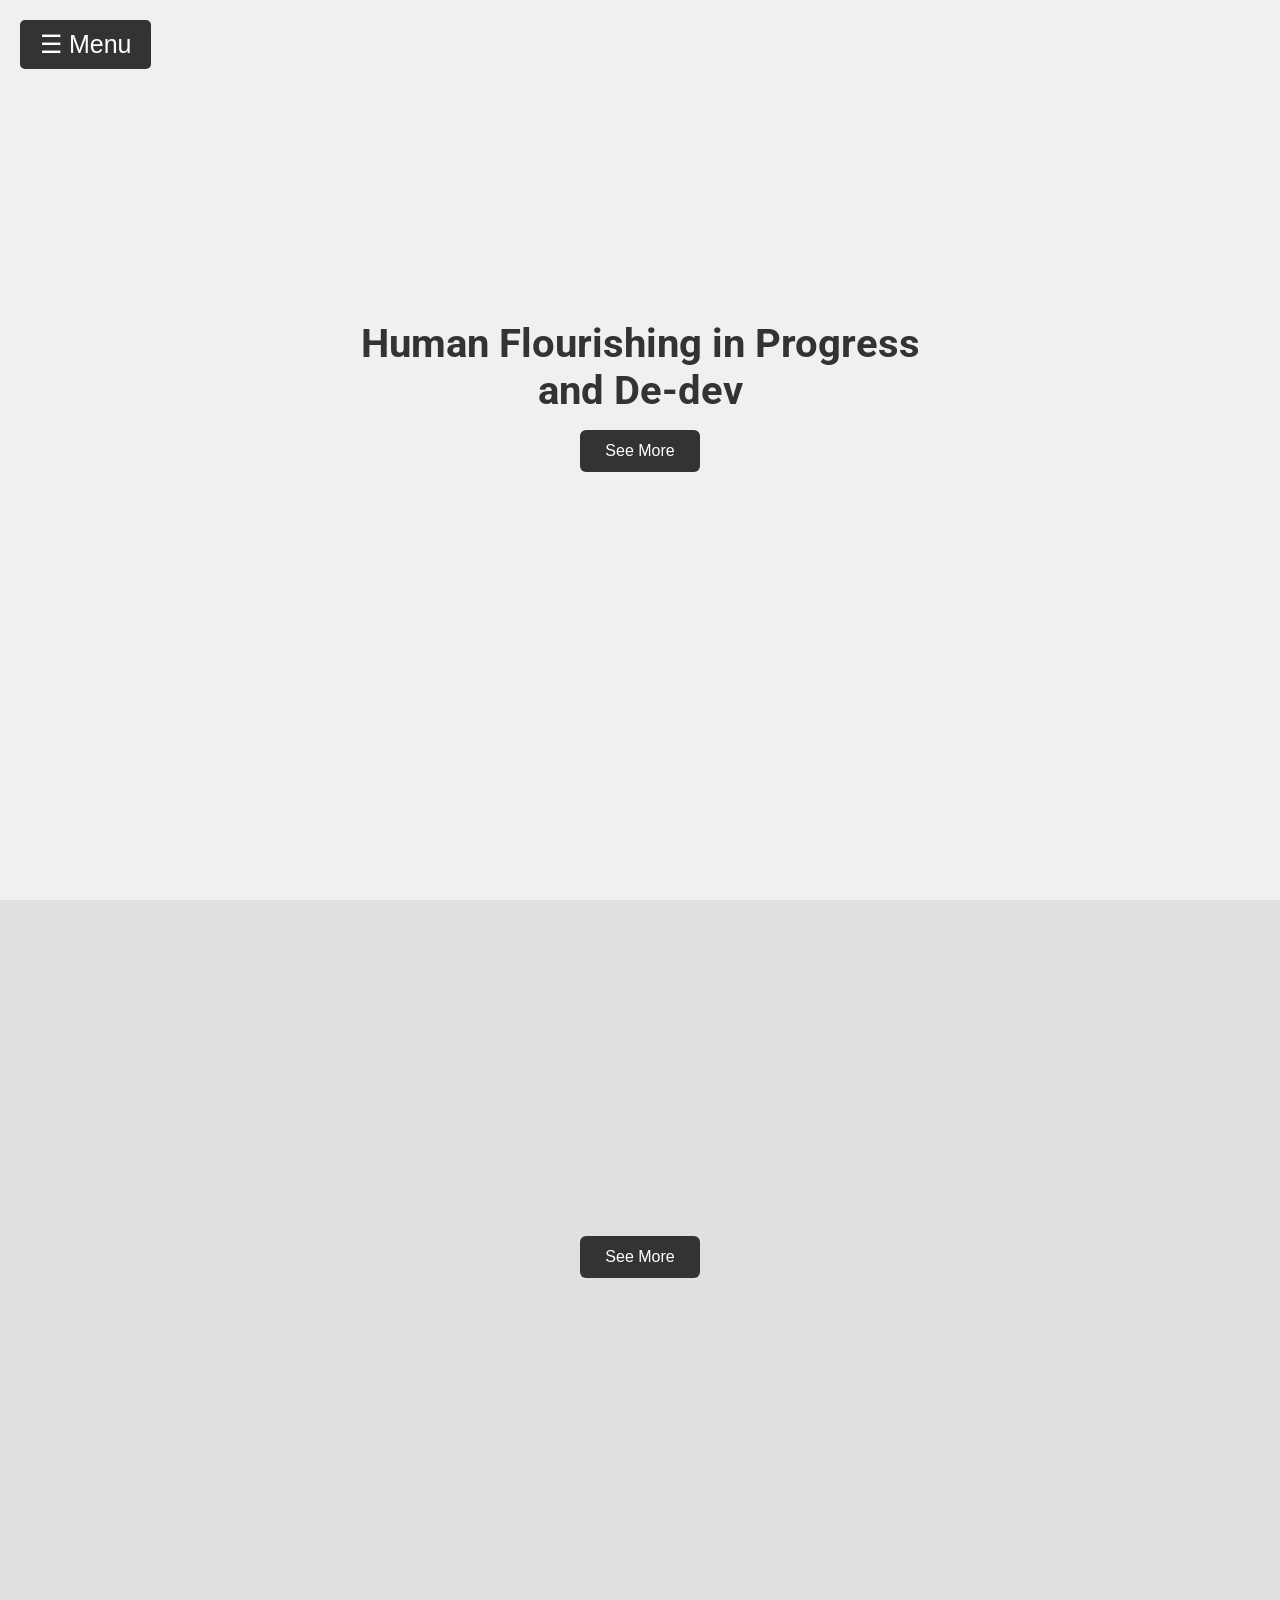
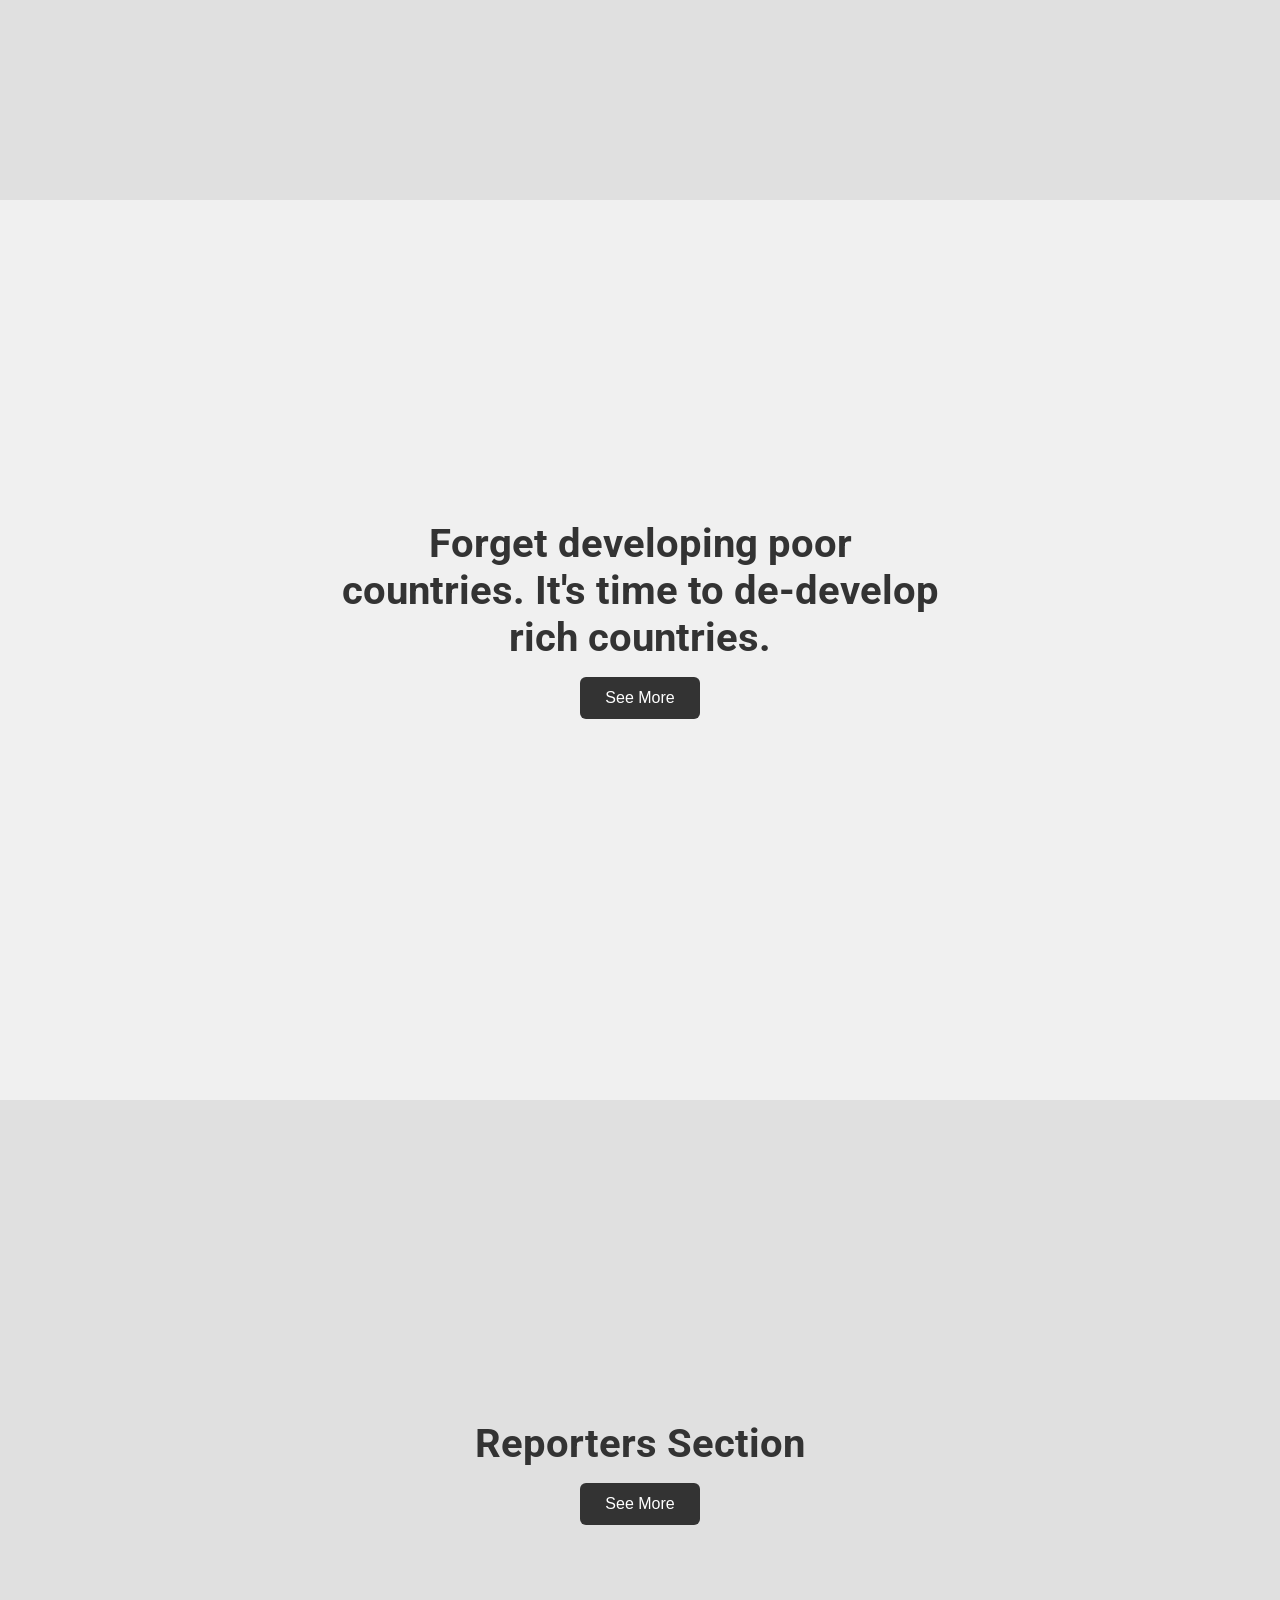
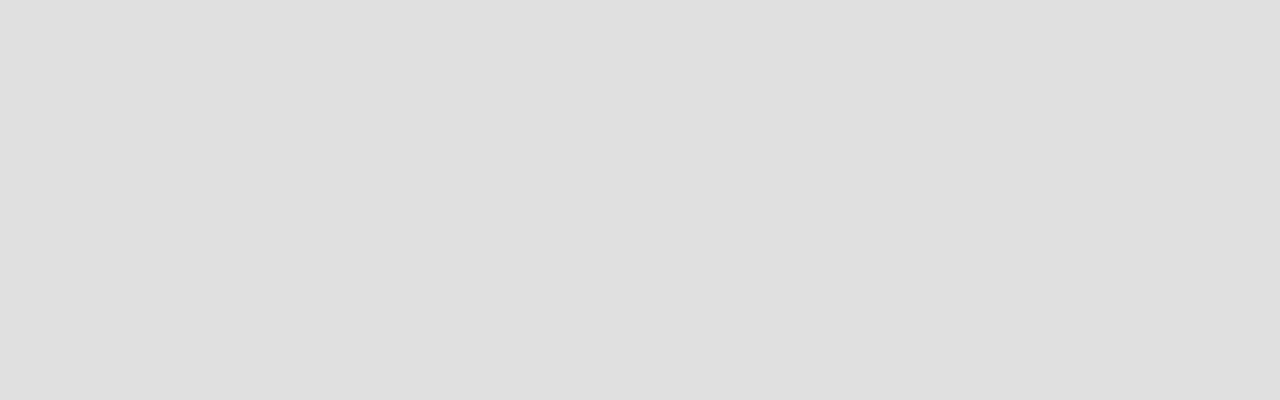
==== index.html @ 71bda8b8 "Rename main.html to index.html" ====
<!DOCTYPE html>
<html lang="en">
<head>
  <meta charset="UTF-8" />
  <meta name="viewport" content="width=device-width, initial-scale=1.0"/>
  <title>Responsive Sidebar Menu</title>
  <link href="https://fonts.googleapis.com/css2?family=Roboto&display=swap" rel="stylesheet">
  <style>
    * {
      margin: 0;
      padding: 0;
      box-sizing: border-box;
      scroll-behavior: smooth;
    }

    body {
      font-family: 'Roboto', sans-serif;
    }

    /* Sidebar menu */
    .menu-bar {
      height: 100%;
      width: 0;
      position: fixed;
      top: 0;
      left: 0;
      background-color: #333;
      overflow-x: hidden;
      transition: 0.3s;
      padding-top: 60px;
      z-index: 1000;
    }

    .menu-bar a {
      padding: 15px 30px;
      text-decoration: none;
      font-size: 20px;
      color: white;
      display: block;
      transition: 0.3s;
    }

    .menu-bar a:hover {
      background-color: #575757;
    }

    .close-btn {
      position: absolute;
      top: 15px;
      right: 25px;
      font-size: 30px;
      color: white;
      text-decoration: none;
    }

    /* Open menu button */
    .open-btn {
      font-size: 25px;
      cursor: pointer;
      background-color: #333;
      color: white;
      padding: 10px 20px;
      border: none;
      position: fixed;
      top: 20px;
      left: 20px;
      z-index: 999;
      border-radius: 5px;
    }

    .open-btn:hover {
      background-color: #444;
    }

    /* Page content */
    .content {
      transition: margin-left 0.3s;
    }

    section {
      height: 100vh;
    }

    section:nth-child(odd) {
      background-color: #f0f0f0;
    }

    section:nth-child(even) {
      background-color: #e0e0e0;
    }

    h1 {
      font-size: 40px;
    }

    p {
      font-size: 18px;
      max-width: 600px;
      margin: 10px auto;
    }
    
    #home{
      display: flex;
      justify-content: center;
      align-items: center;
      background: linear-gradient(135deg, #fdfbfb 0%, #ebedee 100%);
    }

    .home-wrapper {
      display: flex;
      flex-direction: row;
      align-items: center;
      gap: 3rem;
    }

    .text_form {
      max-width: 600px;
      margin: auto;
      text-align: center;
      padding-top: 20rem;
    }


    .text_form h1 {
      color: #333;
      margin-bottom: 1rem;
      text-align: center;
    }

    .text_form h2 {
      font-size: 1.5rem;
      color: #555;
      line-height: 1.5;
      margin-bottom: 2rem;
    }

    .cta-btn {
      background-color: #333;
      color: #fff;
      border: none;
      padding: 12px 25px;
      font-size: 1rem;
      border-radius: 6px;
      cursor: pointer;
      transition: background-color 0.3s ease;
      margin: 0 auto; /* This centers the button inside a block container */
      display: block;
    }

    button a{
      text-decoration: none;
      color: white;
    }

    .cta-btn:hover {
      background-color: #444;
    }



  </style>
</head>
<body>

  <!-- Menu Bar -->
  <div id="menu-bar" class="menu-bar">
    <a href="javascript:void(0)" class="close-btn" onclick="closeMenu()">×</a>
    <a href="#de_vera">de Vera</a>
    <a href="#cabahug">Cabahug</a>
    <a href="#culpa">Culpa</a>
    <a href="#contact">Reporters</a>
  </div>

  <!-- Button to Open Menu -->
  <button class="open-btn" onclick="openMenu()">☰ Menu</button>

  <!-- Page Content -->
  <div class="content">
    <section id="de_vera">
      <div class="home-wrapper">
        <div class="text_form">
          <h1 id="typing-texts"></h1>
          <button class="cta-btn"><a href="devera.html">See More</a></button>
        </div>
      </div>
    </section>
    
    <section id="cabahug">
      <div class="home-wrapper">
        <div class="text_form">
          <h1 id="typing-text-1"></h1>
          <button class="cta-btn"><a href="culpa.html">See More</a></button>
        </div>
      </div>
    </section>
    
    <section id="culpa">
      <div class="home-wrapper">
        <div class="text_form">
          <h1>Forget developing poor countries. It's time to de-develop rich countries.</h1>
          <button class="cta-btn"><a href="culpa.html">See More</a></button>
        </div>
      </div>
    </section>
    
    <section id="contact">
      <div class="home-wrapper">
        <div class="text_form">
          <h1>Reporters Section</h1>
          <button class="cta-btn"><a href="culpa.html">See More</a></button>
        </div>
      </div>
    </section>
    
  </div>

</body>
<script src="script.js" ></script>
</html>
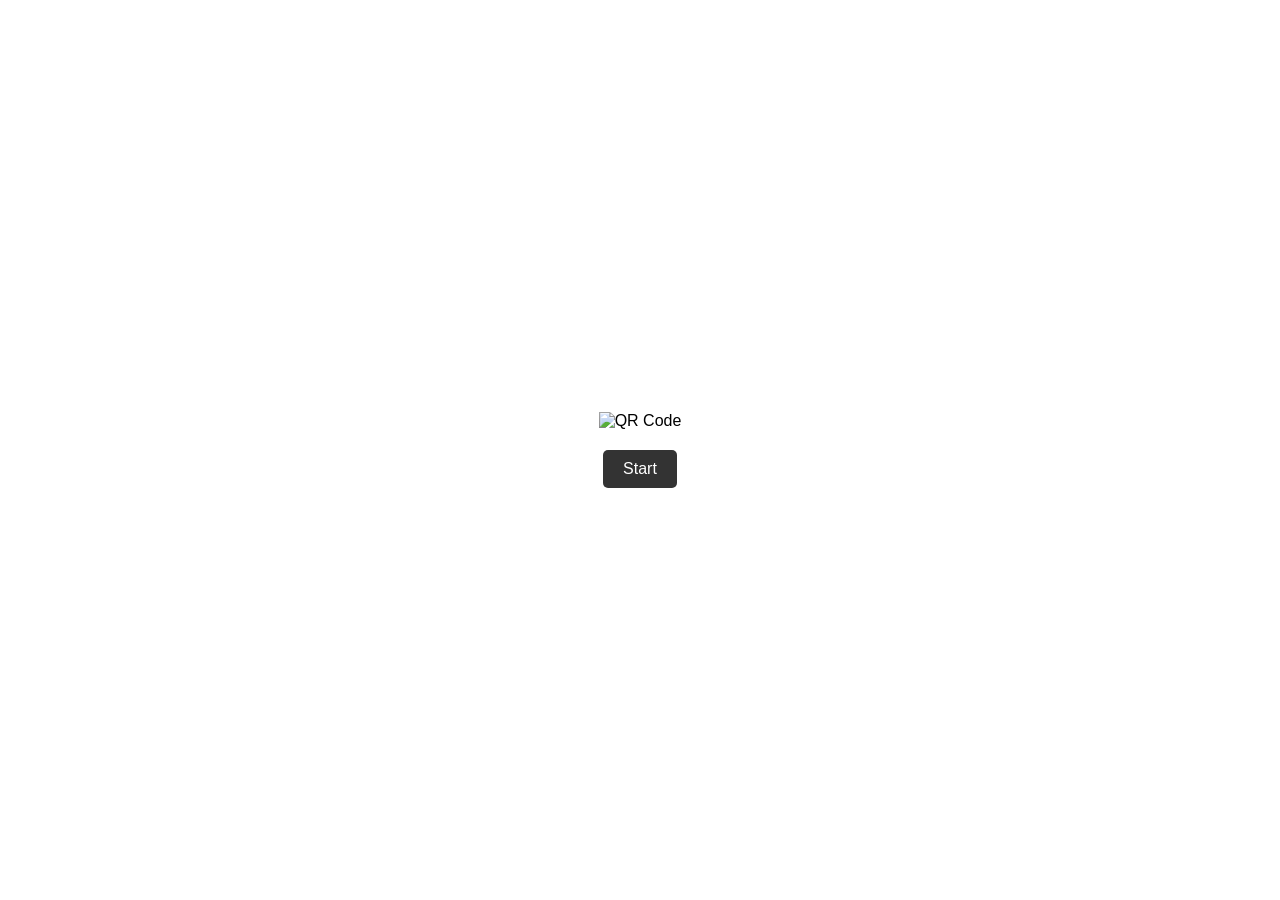
==== commit 0e889ecc: "Rename qrcode.html to index.html" ====
--- a/index.html
+++ b/index.html
@@ -1,219 +1,59 @@
 <!DOCTYPE html>
 <html lang="en">
 <head>
-  <meta charset="UTF-8" />
-  <meta name="viewport" content="width=device-width, initial-scale=1.0"/>
-  <title>Responsive Sidebar Menu</title>
-  <link href="https://fonts.googleapis.com/css2?family=Roboto&display=swap" rel="stylesheet">
+  <meta charset="UTF-8">
+  <meta name="viewport" content="width=device-width, initial-scale=1.0">
+  <title>Document</title>
   <style>
-    * {
+    body {
+      background-repeat: no-repeat;
+      background-size: cover;
+      background-image: url("https://gifdb.com/images/high/unicorn-cloud-background-gq2a3875g649shg0.gif");
       margin: 0;
       padding: 0;
-      box-sizing: border-box;
-      scroll-behavior: smooth;
-    }
-
-    body {
-      font-family: 'Roboto', sans-serif;
-    }
-
-    /* Sidebar menu */
-    .menu-bar {
-      height: 100%;
-      width: 0;
-      position: fixed;
-      top: 0;
-      left: 0;
-      background-color: #333;
-      overflow-x: hidden;
-      transition: 0.3s;
-      padding-top: 60px;
-      z-index: 1000;
-    }
-
-    .menu-bar a {
-      padding: 15px 30px;
-      text-decoration: none;
-      font-size: 20px;
-      color: white;
-      display: block;
-      transition: 0.3s;
-    }
-
-    .menu-bar a:hover {
-      background-color: #575757;
-    }
-
-    .close-btn {
-      position: absolute;
-      top: 15px;
-      right: 25px;
-      font-size: 30px;
-      color: white;
-      text-decoration: none;
-    }
-
-    /* Open menu button */
-    .open-btn {
-      font-size: 25px;
-      cursor: pointer;
-      background-color: #333;
-      color: white;
-      padding: 10px 20px;
-      border: none;
-      position: fixed;
-      top: 20px;
-      left: 20px;
-      z-index: 999;
-      border-radius: 5px;
-    }
-
-    .open-btn:hover {
-      background-color: #444;
-    }
-
-    /* Page content */
-    .content {
-      transition: margin-left 0.3s;
+      font-family: sans-serif;
     }
 
     section {
       height: 100vh;
+      display: flex;
+      flex-direction: column;
+      justify-content: center;
+      align-items: center;
     }
 
-    section:nth-child(odd) {
-      background-color: #f0f0f0;
+    .qrcode img {
+      width: 300px; /* Optional: control image size */
+      height: auto;
+      margin-bottom: 20px;
     }
 
-    section:nth-child(even) {
-      background-color: #e0e0e0;
+    button {
+      padding: 10px 20px;
+      font-size: 1rem;
+      border: none;
+      border-radius: 5px;
+      background-color: #333;
+      color: white;
+      cursor: pointer;
     }
 
-    h1 {
-      font-size: 40px;
-    }
-
-    p {
-      font-size: 18px;
-      max-width: 600px;
-      margin: 10px auto;
-    }
-    
-    #home{
-      display: flex;
-      justify-content: center;
-      align-items: center;
-      background: linear-gradient(135deg, #fdfbfb 0%, #ebedee 100%);
-    }
-
-    .home-wrapper {
-      display: flex;
-      flex-direction: row;
-      align-items: center;
-      gap: 3rem;
-    }
-
-    .text_form {
-      max-width: 600px;
-      margin: auto;
-      text-align: center;
-      padding-top: 20rem;
-    }
-
-
-    .text_form h1 {
-      color: #333;
-      margin-bottom: 1rem;
-      text-align: center;
-    }
-
-    .text_form h2 {
-      font-size: 1.5rem;
-      color: #555;
-      line-height: 1.5;
-      margin-bottom: 2rem;
-    }
-
-    .cta-btn {
-      background-color: #333;
-      color: #fff;
-      border: none;
-      padding: 12px 25px;
-      font-size: 1rem;
-      border-radius: 6px;
-      cursor: pointer;
-      transition: background-color 0.3s ease;
-      margin: 0 auto; /* This centers the button inside a block container */
-      display: block;
+    button:hover {
+      background-color: #444;
     }
 
     button a{
-      text-decoration: none;
-      color: white;
+        text-decoration: none;
+        color: white;
     }
-
-    .cta-btn:hover {
-      background-color: #444;
-    }
-
-
-
   </style>
 </head>
 <body>
-
-  <!-- Menu Bar -->
-  <div id="menu-bar" class="menu-bar">
-    <a href="javascript:void(0)" class="close-btn" onclick="closeMenu()">×</a>
-    <a href="#de_vera">de Vera</a>
-    <a href="#cabahug">Cabahug</a>
-    <a href="#culpa">Culpa</a>
-    <a href="#contact">Reporters</a>
-  </div>
-
-  <!-- Button to Open Menu -->
-  <button class="open-btn" onclick="openMenu()">☰ Menu</button>
-
-  <!-- Page Content -->
-  <div class="content">
-    <section id="de_vera">
-      <div class="home-wrapper">
-        <div class="text_form">
-          <h1 id="typing-texts"></h1>
-          <button class="cta-btn"><a href="devera.html">See More</a></button>
-        </div>
-      </div>
-    </section>
-    
-    <section id="cabahug">
-      <div class="home-wrapper">
-        <div class="text_form">
-          <h1 id="typing-text-1"></h1>
-          <button class="cta-btn"><a href="culpa.html">See More</a></button>
-        </div>
-      </div>
-    </section>
-    
-    <section id="culpa">
-      <div class="home-wrapper">
-        <div class="text_form">
-          <h1>Forget developing poor countries. It's time to de-develop rich countries.</h1>
-          <button class="cta-btn"><a href="culpa.html">See More</a></button>
-        </div>
-      </div>
-    </section>
-    
-    <section id="contact">
-      <div class="home-wrapper">
-        <div class="text_form">
-          <h1>Reporters Section</h1>
-          <button class="cta-btn"><a href="culpa.html">See More</a></button>
-        </div>
-      </div>
-    </section>
-    
-  </div>
-
+  <section>
+    <div class="qrcode">
+      <img src="image/qr_code.png" alt="QR Code">
+    </div>
+    <button><a href="index.html">Start</button></a>
+  </section>
 </body>
-<script src="script.js" ></script>
 </html>
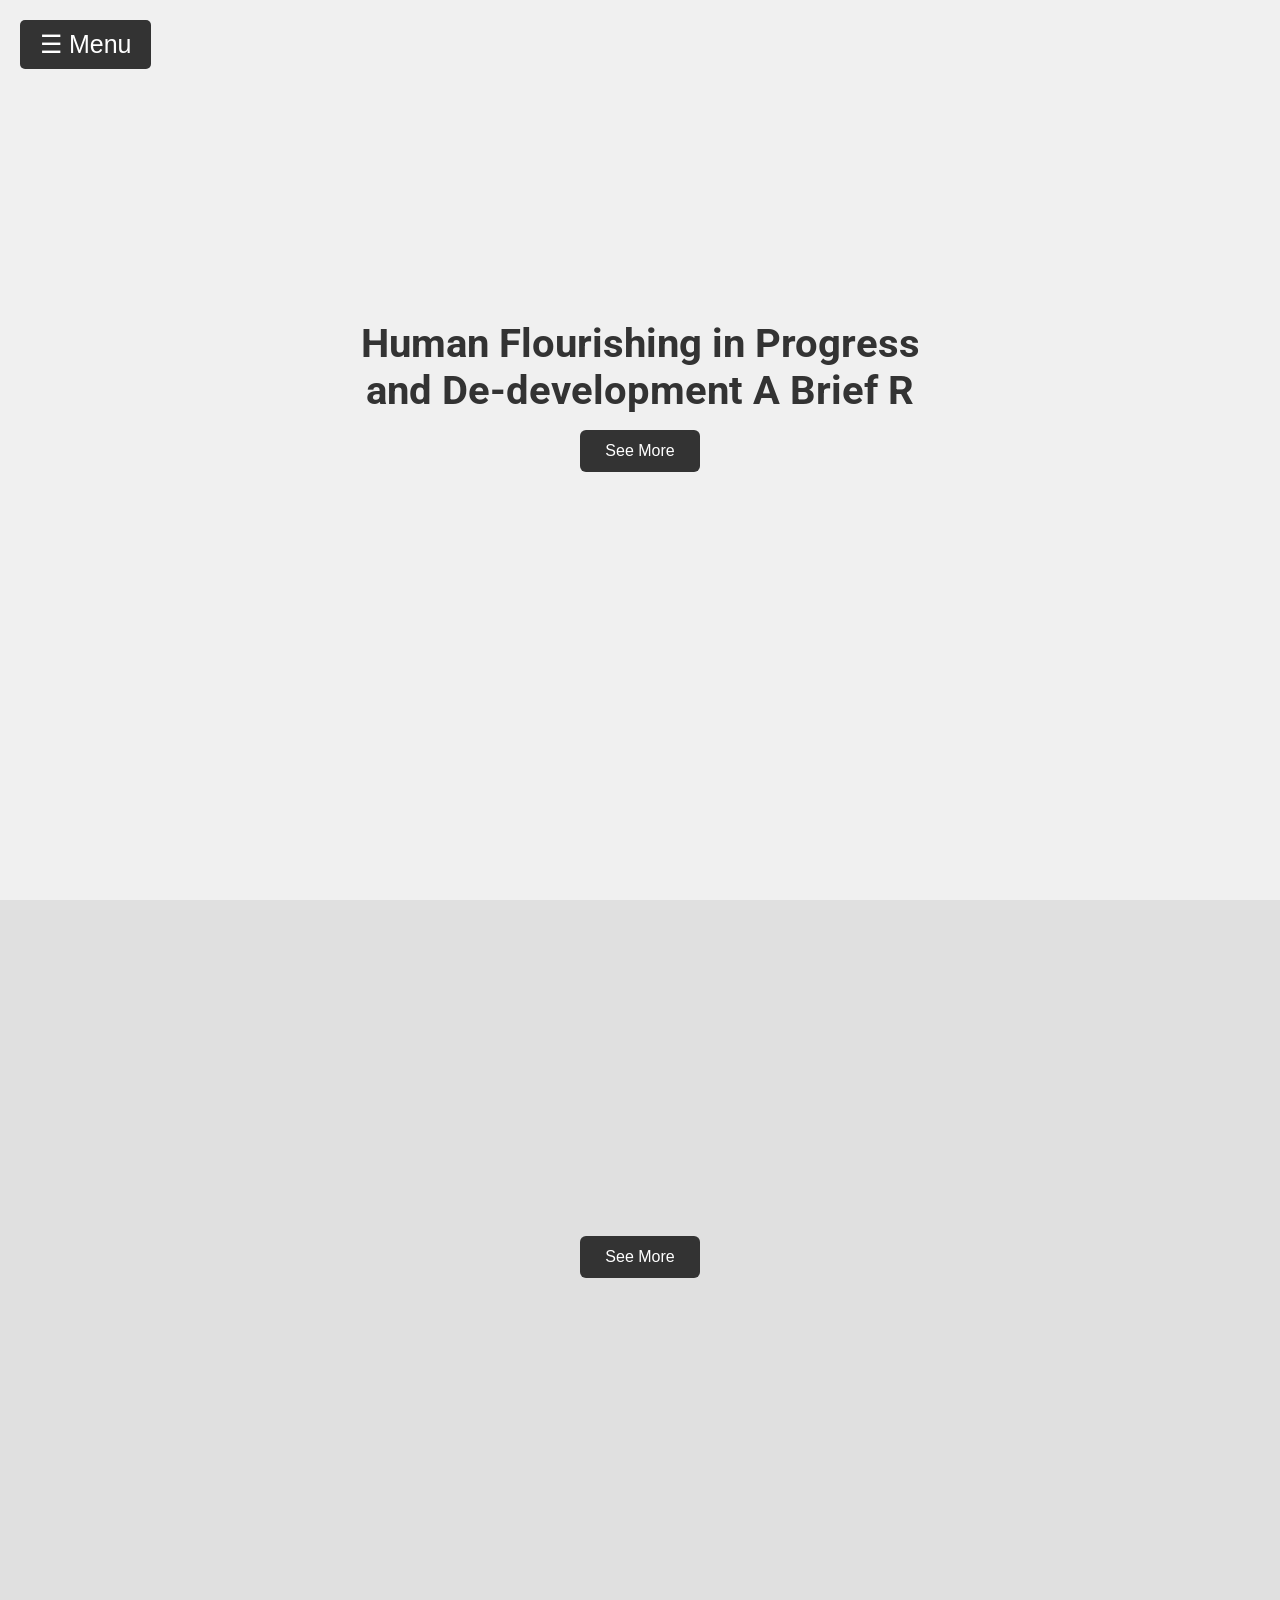
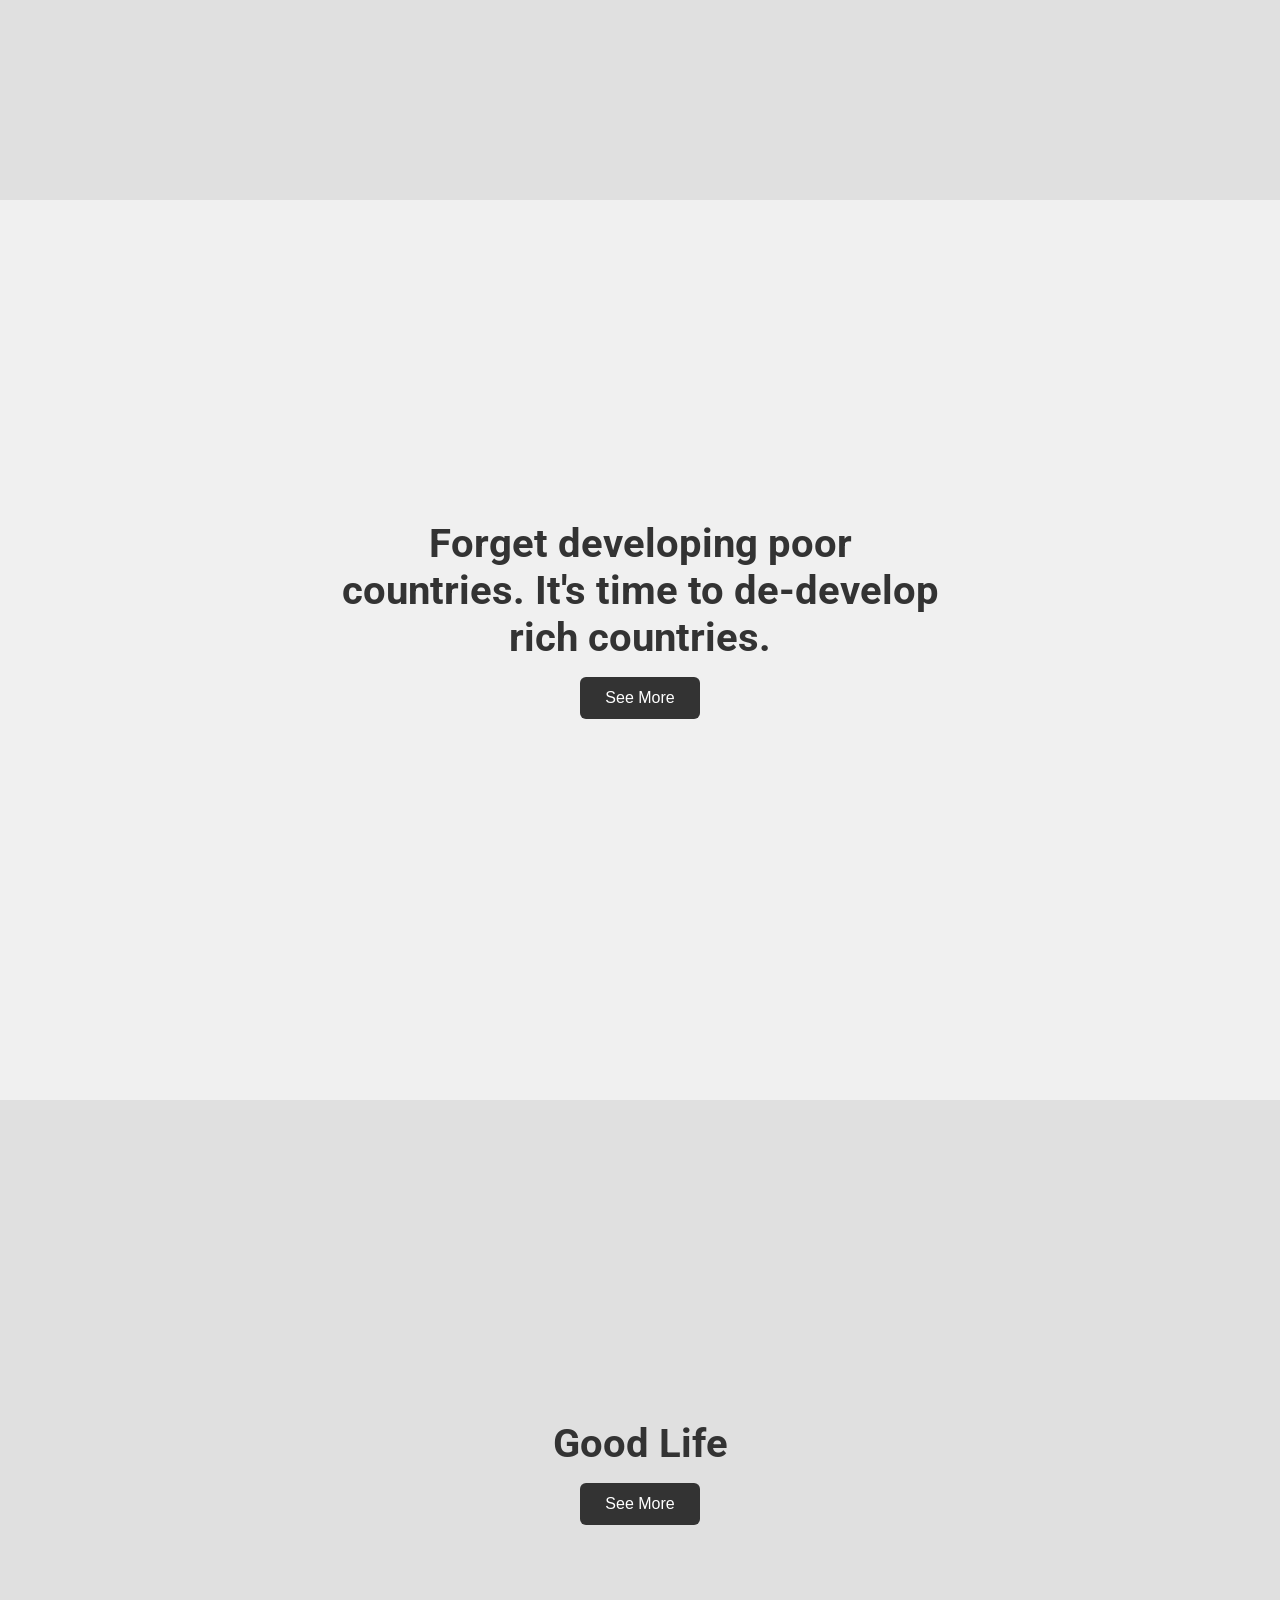
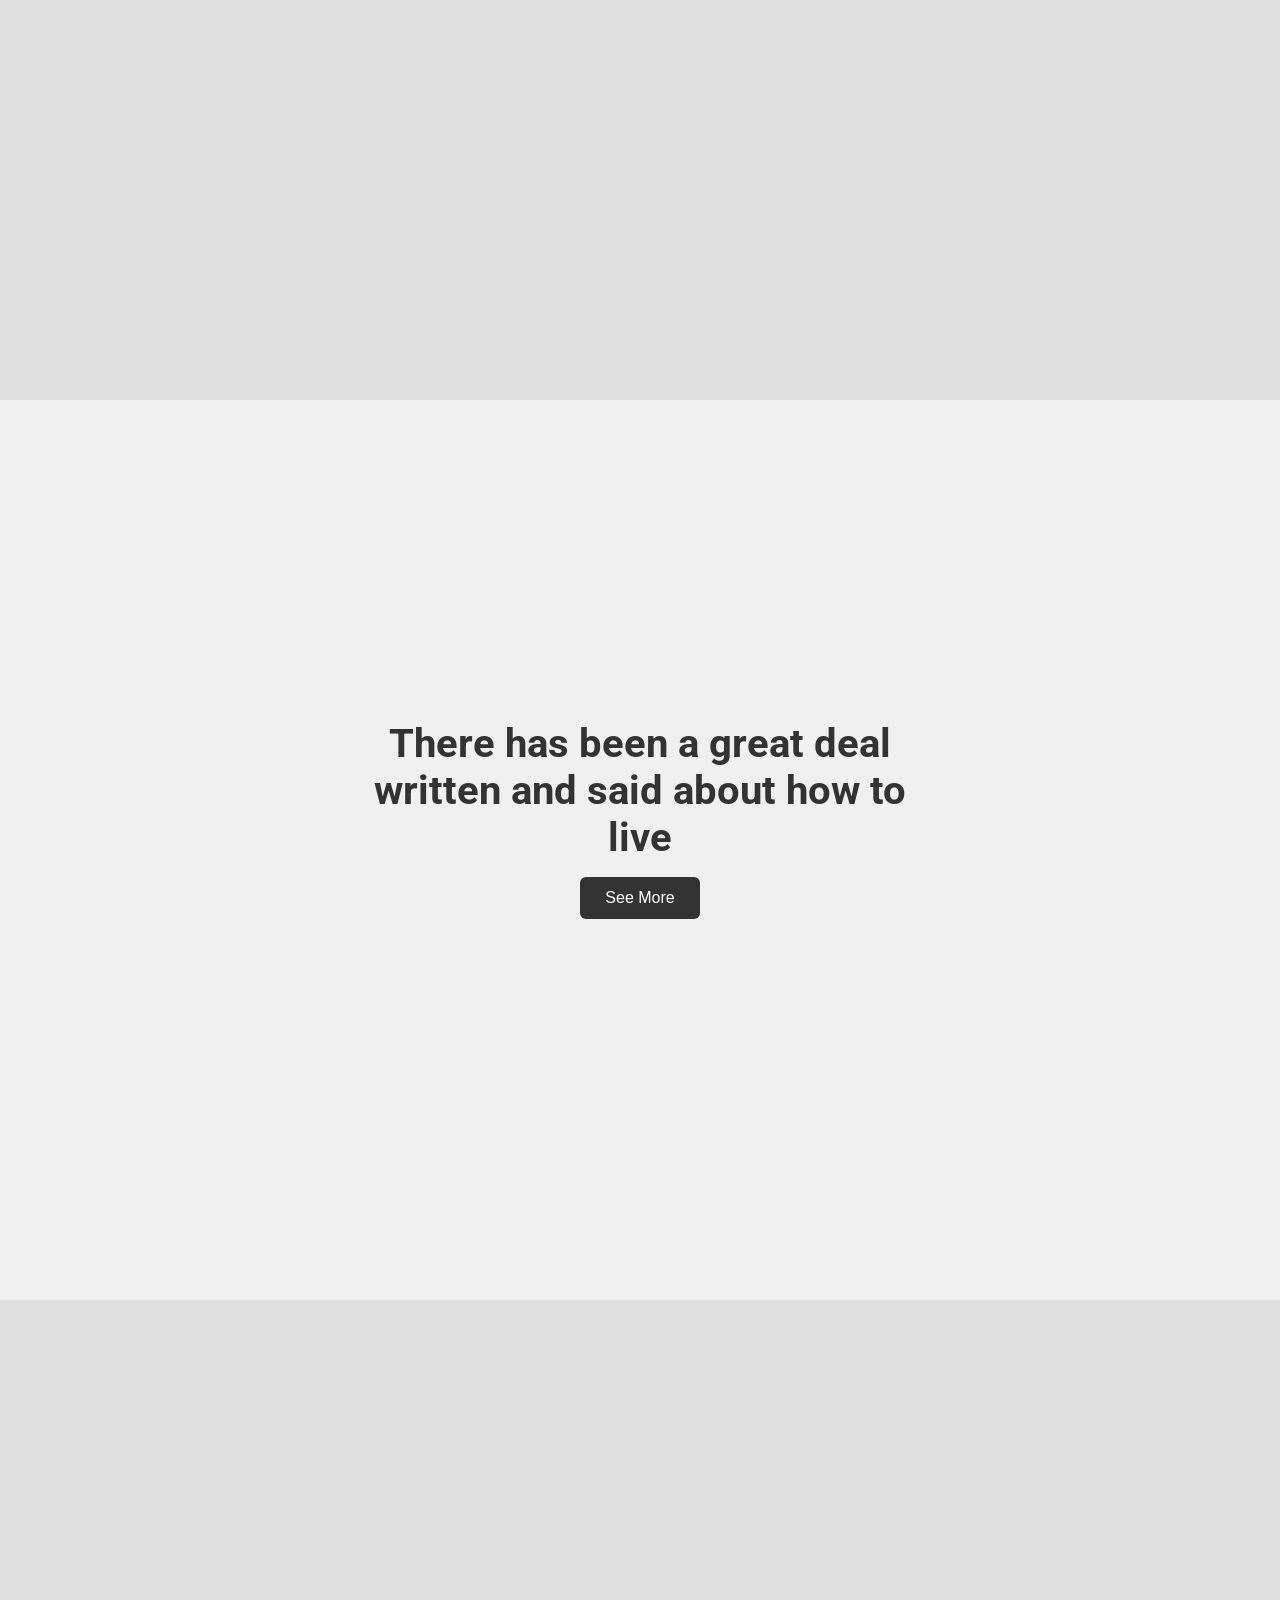
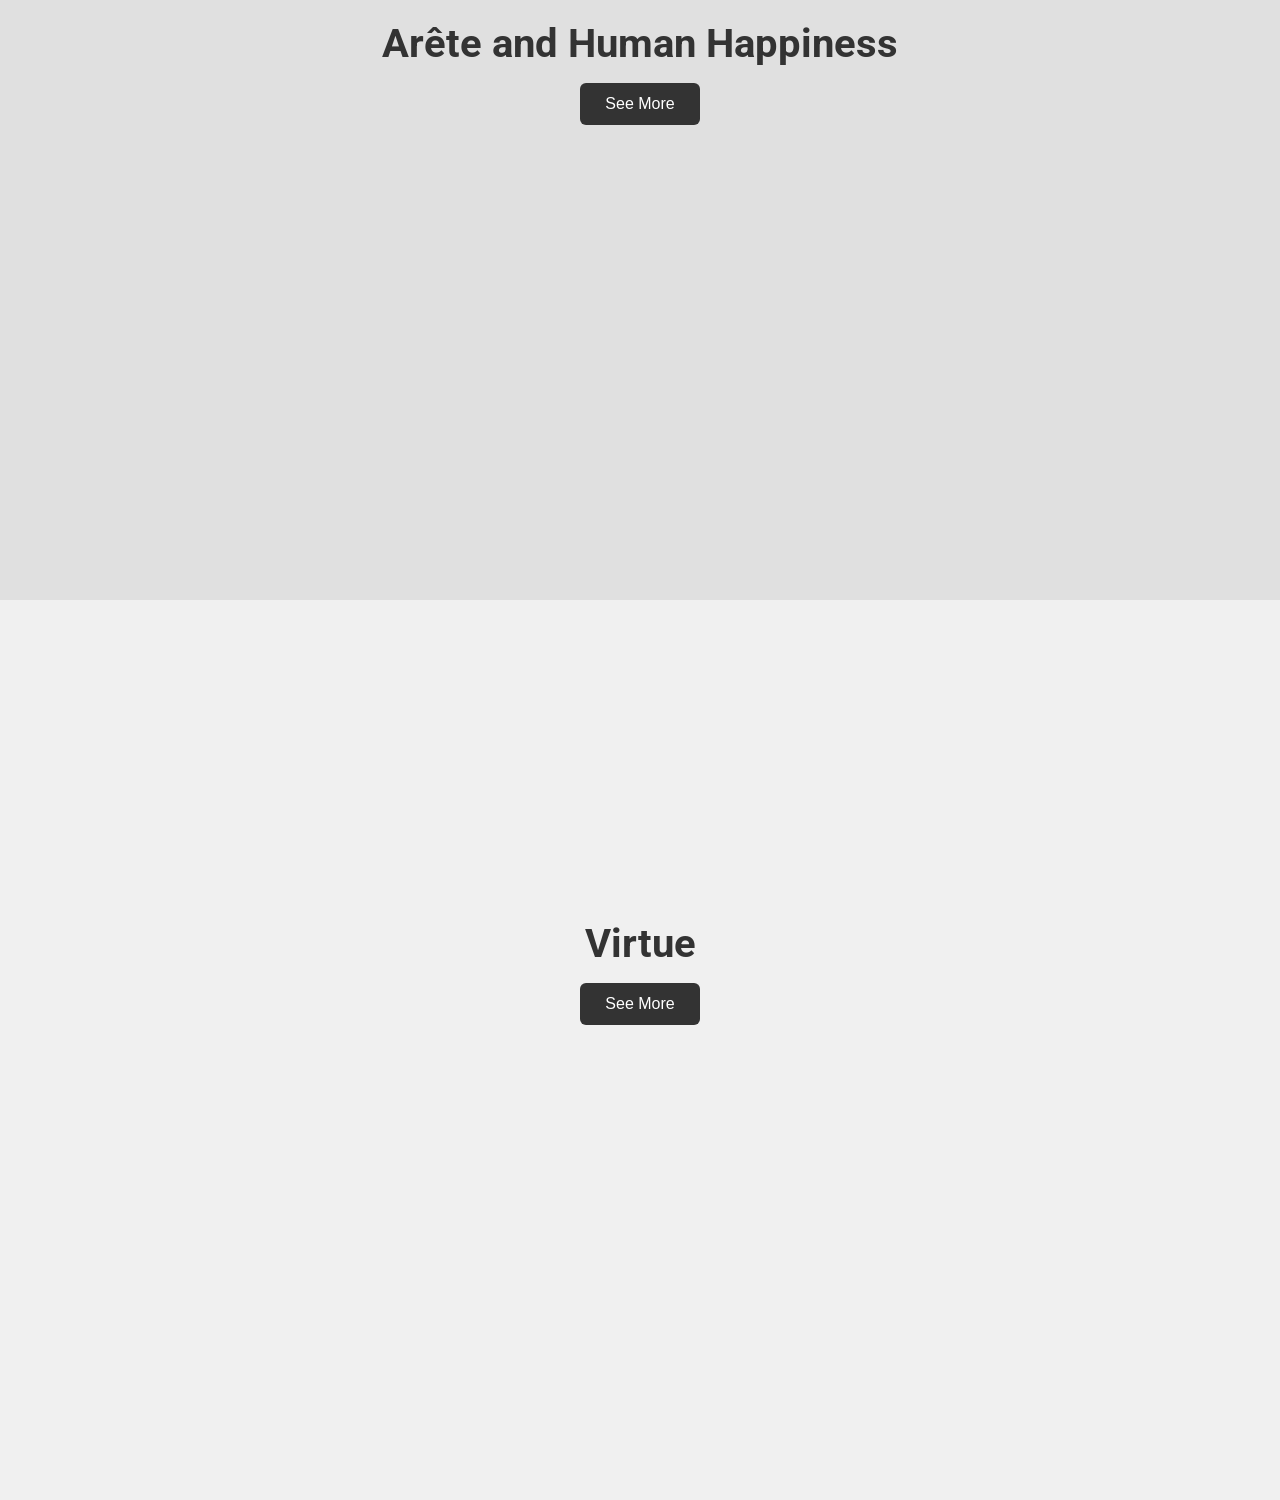
==== commit f01341c1: "second commit" ====
--- a/index.html
+++ b/index.html
@@ -1,59 +1,249 @@
 <!DOCTYPE html>
 <html lang="en">
 <head>
-  <meta charset="UTF-8">
-  <meta name="viewport" content="width=device-width, initial-scale=1.0">
-  <title>Document</title>
+  <meta charset="UTF-8" />
+  <meta name="viewport" content="width=device-width, initial-scale=1.0"/>
+  <title>Responsive Sidebar Menu</title>
+  <link href="https://fonts.googleapis.com/css2?family=Roboto&display=swap" rel="stylesheet">
   <style>
-    body {
-      background-repeat: no-repeat;
-      background-size: cover;
-      background-image: url("https://gifdb.com/images/high/unicorn-cloud-background-gq2a3875g649shg0.gif");
+    * {
       margin: 0;
       padding: 0;
-      font-family: sans-serif;
+      box-sizing: border-box;
+      scroll-behavior: smooth;
+    }
+
+    body {
+      font-family: 'Roboto', sans-serif;
+    }
+
+    /* Sidebar menu */
+    .menu-bar {
+      height: 100%;
+      width: 0;
+      position: fixed;
+      top: 0;
+      left: 0;
+      background-color: #333;
+      overflow-x: hidden;
+      transition: 0.3s;
+      padding-top: 60px;
+      z-index: 1000;
+    }
+
+    .menu-bar a {
+      padding: 15px 30px;
+      text-decoration: none;
+      font-size: 20px;
+      color: white;
+      display: block;
+      transition: 0.3s;
+    }
+
+    .menu-bar a:hover {
+      background-color: #575757;
+    }
+
+    .close-btn {
+      position: absolute;
+      top: 15px;
+      right: 25px;
+      font-size: 30px;
+      color: white;
+      text-decoration: none;
+    }
+
+    /* Open menu button */
+    .open-btn {
+      font-size: 25px;
+      cursor: pointer;
+      background-color: #333;
+      color: white;
+      padding: 10px 20px;
+      border: none;
+      position: fixed;
+      top: 20px;
+      left: 20px;
+      z-index: 999;
+      border-radius: 5px;
+    }
+
+    .open-btn:hover {
+      background-color: #444;
+    }
+
+    /* Page content */
+    .content {
+      transition: margin-left 0.3s;
     }
 
     section {
       height: 100vh;
+    }
+
+    section:nth-child(odd) {
+      background-color: #f0f0f0;
+    }
+
+    section:nth-child(even) {
+      background-color: #e0e0e0;
+    }
+
+    h1 {
+      font-size: 40px;
+    }
+
+    p {
+      font-size: 18px;
+      max-width: 600px;
+      margin: 10px auto;
+    }
+    
+    #home{
       display: flex;
-      flex-direction: column;
       justify-content: center;
       align-items: center;
-    }
-
-    .qrcode img {
-      width: 300px; /* Optional: control image size */
-      height: auto;
-      margin-bottom: 20px;
-    }
-
-    button {
-      padding: 10px 20px;
+      background: linear-gradient(135deg, #fdfbfb 0%, #ebedee 100%);
+    }
+
+    .home-wrapper {
+      display: flex;
+      flex-direction: row;
+      align-items: center;
+      gap: 3rem;
+    }
+
+    .text_form {
+      max-width: 600px;
+      margin: auto;
+      text-align: center;
+      padding-top: 20rem;
+    }
+
+
+    .text_form h1 {
+      color: #333;
+      margin-bottom: 1rem;
+      text-align: center;
+    }
+
+    .text_form h2 {
+      font-size: 1.5rem;
+      color: #555;
+      line-height: 1.5;
+      margin-bottom: 2rem;
+    }
+
+    .cta-btn {
+      background-color: #333;
+      color: #fff;
+      border: none;
+      padding: 12px 25px;
       font-size: 1rem;
-      border: none;
-      border-radius: 5px;
-      background-color: #333;
-      color: white;
+      border-radius: 6px;
       cursor: pointer;
-    }
-
-    button:hover {
+      transition: background-color 0.3s ease;
+      margin: 0 auto; /* This centers the button inside a block container */
+      display: block;
+    }
+
+    button a{
+      text-decoration: none;
+      color: white;
+    }
+
+    .cta-btn:hover {
       background-color: #444;
     }
 
-    button a{
-        text-decoration: none;
-        color: white;
-    }
+
+
   </style>
 </head>
 <body>
-  <section>
-    <div class="qrcode">
-      <img src="image/qr_code.png" alt="QR Code">
-    </div>
-    <button><a href="index.html">Start</button></a>
-  </section>
+
+  <!-- Menu Bar -->
+  <div id="menu-bar" class="menu-bar">
+    <a href="javascript:void(0)" class="close-btn" onclick="closeMenu()">×</a>
+    <a href="#de_vera">de Vera</a>
+    <a href="#cabahug">Cabahug</a>
+    <a href="#culpa">Culpa</a>
+    <a href="#mislos">Mislos</a>
+    <a href="#duan">Duan</a>
+    <a href="#cubillas">Cubillas</a>
+    <a href="#delacruz">Dela Cruz</a>
+  </div>
+
+  <!-- Button to Open Menu -->
+  <button class="open-btn" onclick="openMenu()">☰ Menu</button>
+
+  <!-- Page Content -->
+  <div class="content">
+    <section id="de_vera">
+      <div class="home-wrapper">
+        <div class="text_form">
+          <h1 id="typing-texts"></h1>
+          <button class="cta-btn"><a href="devera.html">See More</a></button>
+        </div>
+      </div>
+    </section>
+    
+    <section id="cabahug">
+      <div class="home-wrapper">
+        <div class="text_form">
+          <h1 id="typing-text-1"></h1>
+          <button class="cta-btn"><a href="culpa.html">See More</a></button>
+        </div>
+      </div>
+    </section>
+    
+    <section id="culpa">
+      <div class="home-wrapper">
+        <div class="text_form">
+          <h1>Forget developing poor countries. It's time to de-develop rich countries.</h1>
+          <button class="cta-btn"><a href="culpa.html">See More</a></button>
+        </div>
+      </div>
+    </section>
+
+    <section id="mislos">
+      <div class="home-wrapper">
+        <div class="text_form">
+          <h1>Good Life</h1>
+          <button class="cta-btn"><a href="mislos.html">See More</a></button>
+        </div>
+      </div>
+    </section>
+
+    <section id="duan">
+      <div class="home-wrapper">
+        <div class="text_form">
+          <h1>There has been a great deal written and said about how to live </h1>
+          <button class="cta-btn"><a href="duan.html">See More</a></button>
+        </div>
+      </div>
+    </section>
+    
+    <section id="cubillas">
+      <div class="home-wrapper">
+        <div class="text_form">
+          <h1>Arête and Human Happiness</h1>
+          <button class="cta-btn"><a href="cubillas.html">See More</a></button>
+        </div>
+      </div>
+    </section>
+
+    <section id="delacruz">
+      <div class="home-wrapper">
+        <div class="text_form">
+          <h1>Virtue</h1>
+          <button class="cta-btn"><a href="karl.html">See More</a></button>
+        </div>
+      </div>
+    </section>
+    
+  </div>
+
 </body>
+<script src="script.js" ></script>
 </html>
